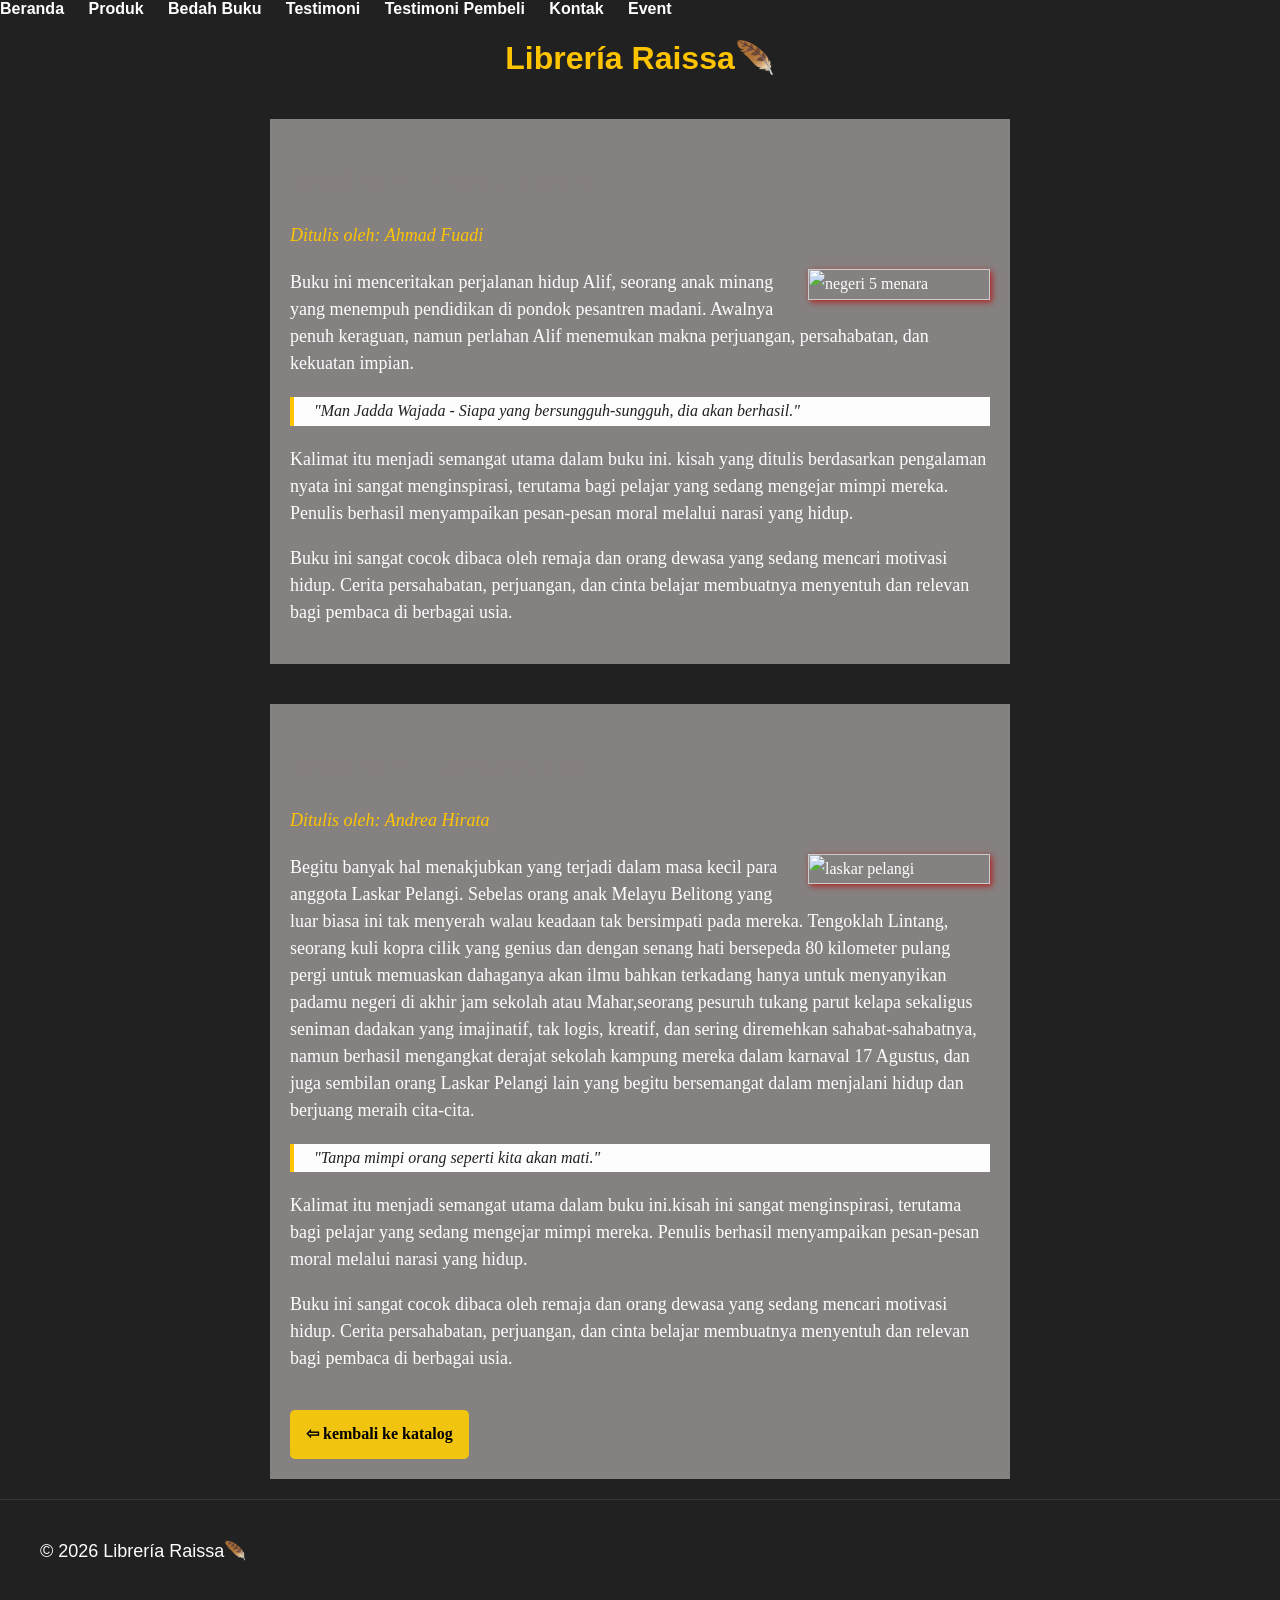
==== bedah-buku.html @ e569357a "Add files via upload" ====
<!DOCTYPE html>
<html lang="id">
<head>
<meta charset="UTF-8">
<meta name="viewport" content="width=device-width, initial-scale=1.0">
<title>profil usaha buku</title>
<link rel="stylesheet" href="style.css" />
</head>
<body>
<nav> <a href="index.html">Beranda</a>
<a href="produk.html">Produk</a>
<a href="bedah-buku.html">Bedah Buku</a>
<a href="testimoni.html">Testimoni</a>
<a href="tampil-testimoni.html">Testimoni Pembeli</a>
<a href="kontak.html">Kontak</a>
<a href="event.html">Event</a>
</nav>
<h1>Librería Raissa🪶</h1>

<section class="daftar-produk">
<main class="artikel">
    <h2>Bedah Buku: Negri 5 Menara</h2>
    <p class="penulis">Ditulis oleh: Ahmad Fuadi</p>
    <img src="negeri 5 menara.jpg" alt="negeri 5 menara" class="sampul">
    <p>
        Buku ini menceritakan perjalanan hidup  Alif, seorang anak minang yang menempuh pendidikan di pondok pesantren madani.
    Awalnya penuh keraguan, namun perlahan Alif menemukan makna perjuangan, persahabatan, dan kekuatan impian.
    </p>
    <blockquote>
        "Man Jadda Wajada - Siapa yang bersungguh-sungguh, dia akan berhasil."
    </blockquote>
    <p>
        Kalimat itu menjadi semangat utama dalam buku ini.
    kisah yang ditulis berdasarkan pengalaman nyata ini sangat menginspirasi, terutama bagi pelajar yang sedang mengejar mimpi mereka.
    Penulis berhasil menyampaikan pesan-pesan moral melalui narasi yang hidup.
    </p>
    <p>
        Buku ini sangat cocok dibaca oleh remaja dan orang dewasa yang sedang mencari motivasi hidup. Cerita persahabatan, perjuangan, dan cinta belajar
    membuatnya menyentuh dan relevan bagi pembaca di berbagai usia.
    </p>
    </main>
    </section>

    <section class="daftar-produk">
    <main class="artikel">    
    <h2>Bedah Buku: Laskar Pelangi</h2>
    <p class="penulis">Ditulis oleh: Andrea Hirata</p>
    <img src="laskar pelangi.webp" alt="laskar pelangi" class="sampul">
    <p>
        Begitu banyak hal menakjubkan yang terjadi dalam masa kecil para anggota Laskar Pelangi. Sebelas orang anak Melayu
        Belitong yang luar biasa ini tak menyerah walau keadaan tak bersimpati pada mereka. Tengoklah Lintang, seorang kuli
        kopra cilik yang genius dan dengan senang hati bersepeda 80 kilometer pulang pergi untuk memuaskan dahaganya akan ilmu
        bahkan terkadang hanya untuk menyanyikan padamu negeri di akhir jam sekolah atau Mahar,seorang pesuruh tukang parut kelapa
        sekaligus seniman dadakan yang imajinatif, tak logis, kreatif, dan sering diremehkan sahabat-sahabatnya, namun berhasil mengangkat
        derajat sekolah kampung mereka dalam karnaval 17 Agustus, dan juga sembilan orang Laskar Pelangi lain yang begitu bersemangat dalam
        menjalani hidup dan berjuang meraih cita-cita.
    </p>
    <blockquote>
        "Tanpa mimpi orang seperti kita akan mati."
    </blockquote>
    <p>
        Kalimat itu menjadi semangat utama dalam buku ini.kisah ini sangat menginspirasi, terutama bagi pelajar yang sedang mengejar mimpi mereka.
    Penulis berhasil menyampaikan pesan-pesan moral melalui narasi yang hidup.
    </p>
    <p>
       Buku ini sangat cocok dibaca oleh remaja dan orang dewasa yang sedang mencari motivasi hidup. Cerita persahabatan, perjuangan, dan cinta belajar
    membuatnya menyentuh dan relevan bagi pembaca di berbagai usia. 
    </p>
    <a href="produk.html" class="btn-kembali"> ⇦ kembali ke katalog</a>
</main>
</section>
<footer>
    <p>&copy; 2026 Librería Raissa🪶</p>
</footer>
</body>
</html>
---- style.css ----
body {
    background-color: #212121;
    font-family: Georgia, sans-serif;
    color: #fdfdfd;
    margin: 0;
}

h1 {
    color: #FFC400;
    text-align: center;
}

h2{
    color: #868181;
    text-align: left;
}

p{
    font-size: 18px;
    text-align: left;
    line-height: 1.5;
}
nav a {
    color: #ffffff;
    text-decoration: none;
    margin-right: 20px;
    font-weight: bold;
    transition: 0.3s;
}
nav a:visited {
    color: #ffffff;
}
nav a:hover {
    color: #FFC400;
}
.daftar-produk {
    display: grid;
    grid-template-columns: repeat(auto-fit,minmax(250px, 1fr));
    gap: 20px;
    padding: 20px;
}
.produk {
    background-color: #fff9f9;
    border: 1px solid #fdfdfd;
    padding: 15px;
    border-radius: 10px;
    text-align: center;
    box-shadow: 0 2px 6px rgba(0, 0, 0, 0.1);
}
.produk img {
    width: 150px;
    height: 200px;
    object-fit: cover;
    border-radius: 5px;
    margin-bottom: 10px;
}
.produk h2 {
    font-size: 20px;
    color: #868181;
}
.produk h3 {
    font-size: 16px;
    color: #212121;
}
.harga {
    font-weight: bold;
    color: #ffc400;
}
.deskripsi {
    font-size: 14px;
    color: #555;
}
.artikel {
    max-width: 700px;
    margin: auto;
    padding: 20px;
    background-color: #868181;
    font-family: 'georgia', serif;
    line-height: 1.8;
}
.artikel .penulis {
    font-style: italic;
    color: #ffc400;
    margin-bottom: 20px;
}
.artikel .sampul {
    width: 180px;
    float: right;
    margin: 0 0 20px 20px;
    border: 1px solid #ccc;
    box-shadow: 2px 2px 6px rgba(181, 25, 25, 0.927);
}
.artikel blockquote {
    font-style: italic;
    padding-left: 20px;
    margin: 20px 0;
    border-left: 4px solid #ffc400;
    color: #212121;
    background-color: #fdfdfd;
}
.btn-kembali {
    display: inline-block;
    background-color: #f1c40f;
    color: black;
    text-decoration: none;
    padding: 10px 16px;
    border-radius: 5px;
    font-weight: bold;
    margin-top: 20px;
}
.btn-kembali:hover {
    background-color: #fdfdfd;
}
.formulir {
    max-width: 600px;
    margin: auto;
    padding: 20px;
    background-color: #fdfdfd;
    border-radius: 10px;
    box-shadow: 0 0 10px rgba(0, 0, 0, 0.1);
}
form label {
    display: block;
    margin-top: 10px;
    font-weight: bold;
}
form input, form select, form textarea {
    width: 100%;
    padding: 8px;
    margin-top: 5px;
    margin-bottom: 15px;
    border-radius: 5px;
    border: 1px solid #ccc;
}
form button {
    background-color: #ffc400;
    color: #212121;
    padding: 10px 15px;
    border: none;
    border-radius: 5px;
    cursor: pointer;
}
form button:hover {
    background-color: #fdfdfd;
}
.gambar-atas {
    width: 100%;
    height: 400px;
    object-fit: cover;
    display: block;
}
.contact-container {
    display: flex;
    justify-content: center;
    flex-wrap: wrap;
    gap: 20px;
    padding: 40px;
}
.contact-box {
    background-color: #ffffff;
    color: #333;
    padding: 25px;
    border-radius: 10px;
    width: 100%;
    max-width: 450px;
    box-shadow: 0 4px 10px rgba(0,0,0,0.5);
}

.contact-box h2 {
    color: #d4af37;
    border-bottom: 2px solid #f1c40f;
    padding-bottom: 10px;
}

.form-group {
    margin-bottom: 15px;
}

.form-group label {
    display: block;
    font-weight: bold;
    margin-bottom: 5px;
}

.form-group input, .form-group textarea {
    width: 100%;
    padding: 10px;
    border: 1px solid #ccc;
    border-radius: 5px;
    box-sizing: border-box;
}
.footer-action {
    padding: 0 40px 40px;
}

footer {
    padding: 20px 40px;
    border-top: 1px solid #333;
}
.card {
    background-color: #a29e9e;
    border-radius: 12px;
    padding: 25px;
    margin-bottom: 25px;
    border: 1px solid #d7c3c3;
    transition: transform 0.3s, box-shadow 0.3s;
}

.card:hover {
    transform: translateY(-5px);
    box-shadow: 0 10px 20px rgba(0,0,0,0.4);
}

.event-title {
    font-weight: bold;
    font-size: 1.2rem;
    color: #ffcc00;
    display: block;
    margin-bottom: 5px;
}

.date-location {
    font-size: 0.9rem;
    color: #ffcc00;
    margin-bottom: 15px;
    display: block;
}
.promo-badge {
    background: linear-gradient(45deg, #ff416c, #ff4b2b);
    color: white;
    padding: 2px 10px;
    border-radius: 20px;
    font-size: 0.8rem;
    margin-left: 10px;
}
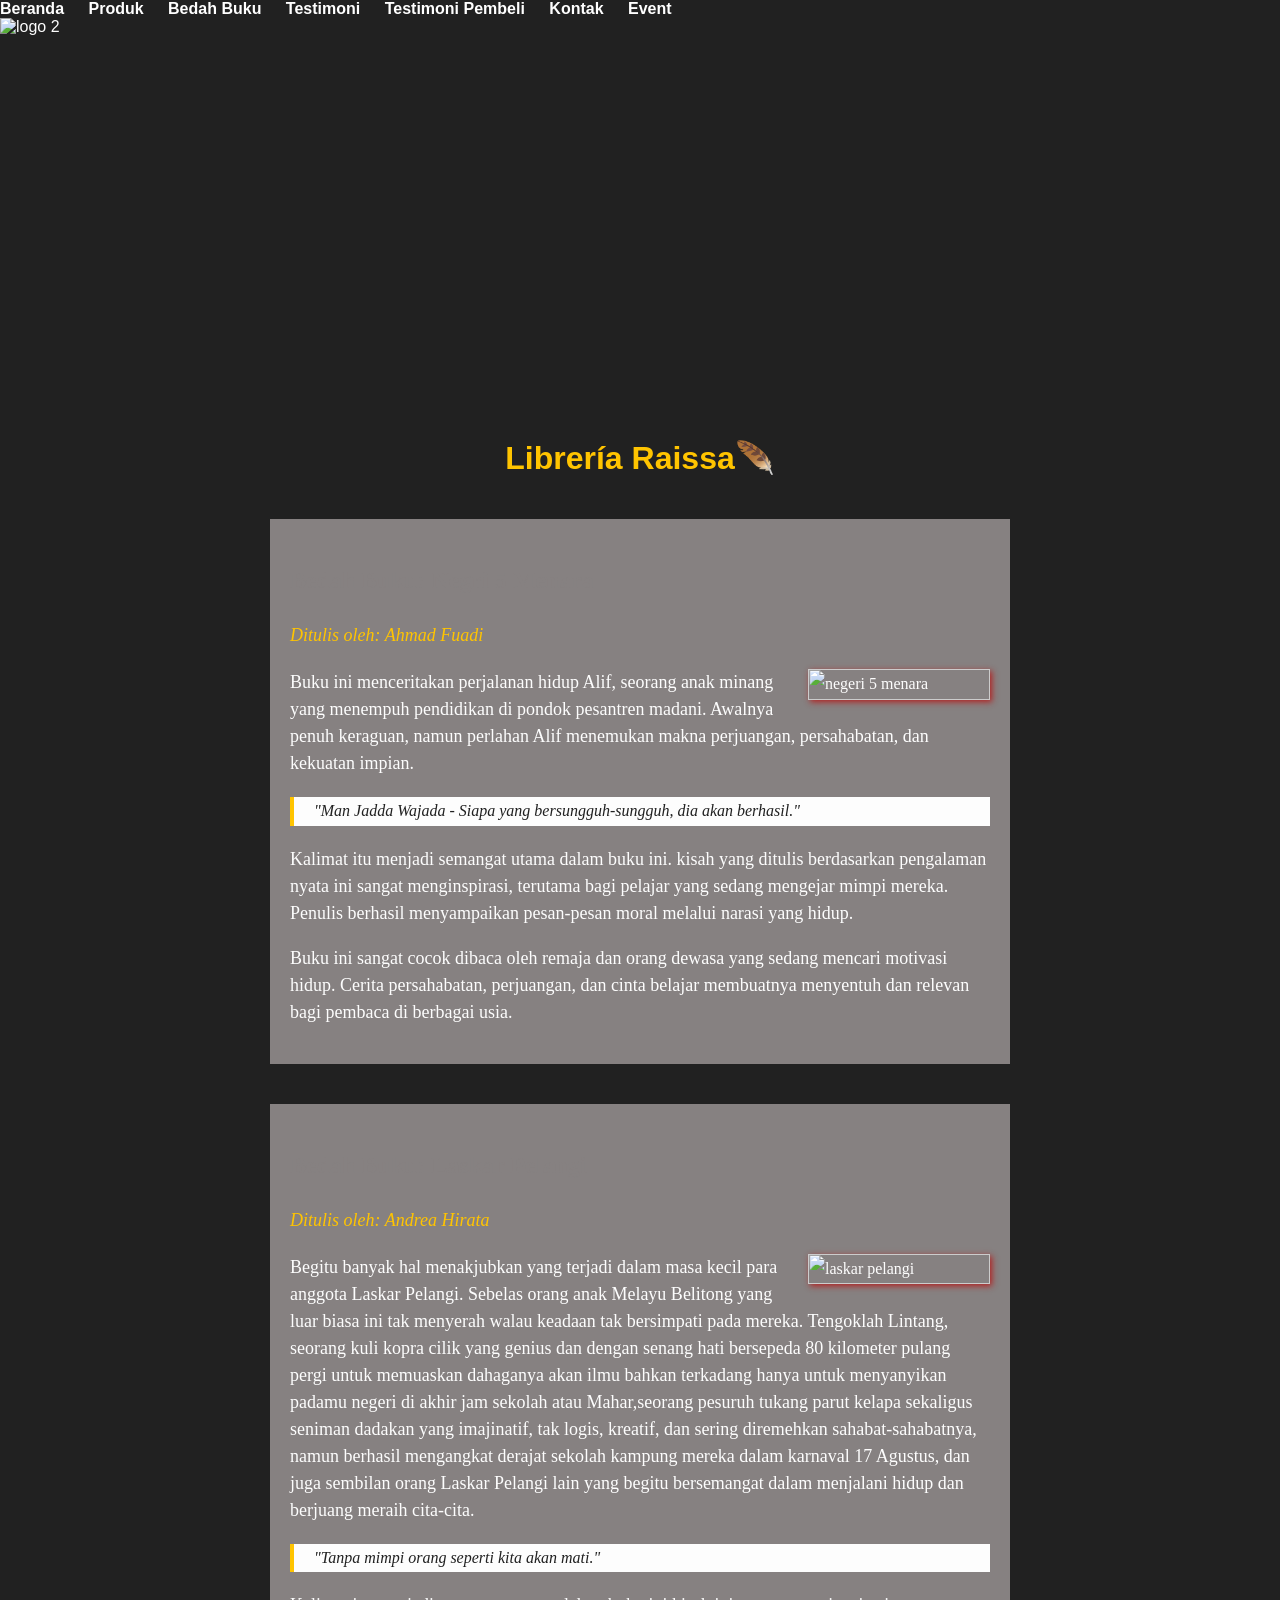
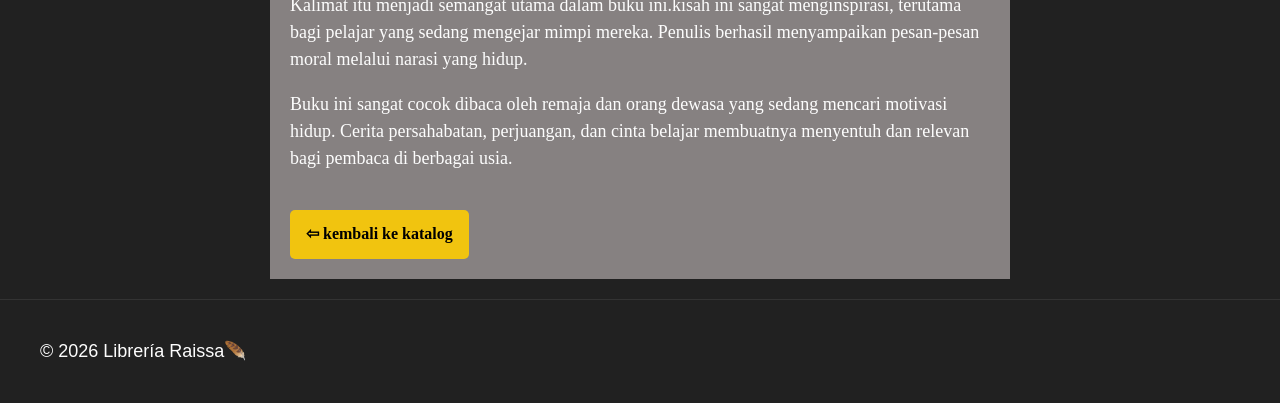
==== commit 5739e4b6: "Update bedah-buku.html" ====
--- a/bedah-buku.html
+++ b/bedah-buku.html
@@ -16,6 +16,7 @@
 <a href="kontak.html">Kontak</a>
 <a href="event.html">Event</a>
 </nav>
+    <img src="logo 2.jpg" class="gambar-atas" alt="logo 2">
 <h1>Librería Raissa🪶</h1>
 
 <section class="daftar-produk">
@@ -74,4 +75,5 @@
     <p>&copy; 2026 Librería Raissa🪶</p>
 </footer>
 </body>
-</html>+
+</html>
--- a/style.css
+++ b/style.css
@@ -198,7 +198,7 @@
     border-top: 1px solid #333;
 }
 .card {
-    background-color: #a29e9e;
+    background-color: #ffc400;
     border-radius: 12px;
     padding: 25px;
     margin-bottom: 25px;
@@ -232,4 +232,5 @@
     border-radius: 20px;
     font-size: 0.8rem;
     margin-left: 10px;
-}+
+}
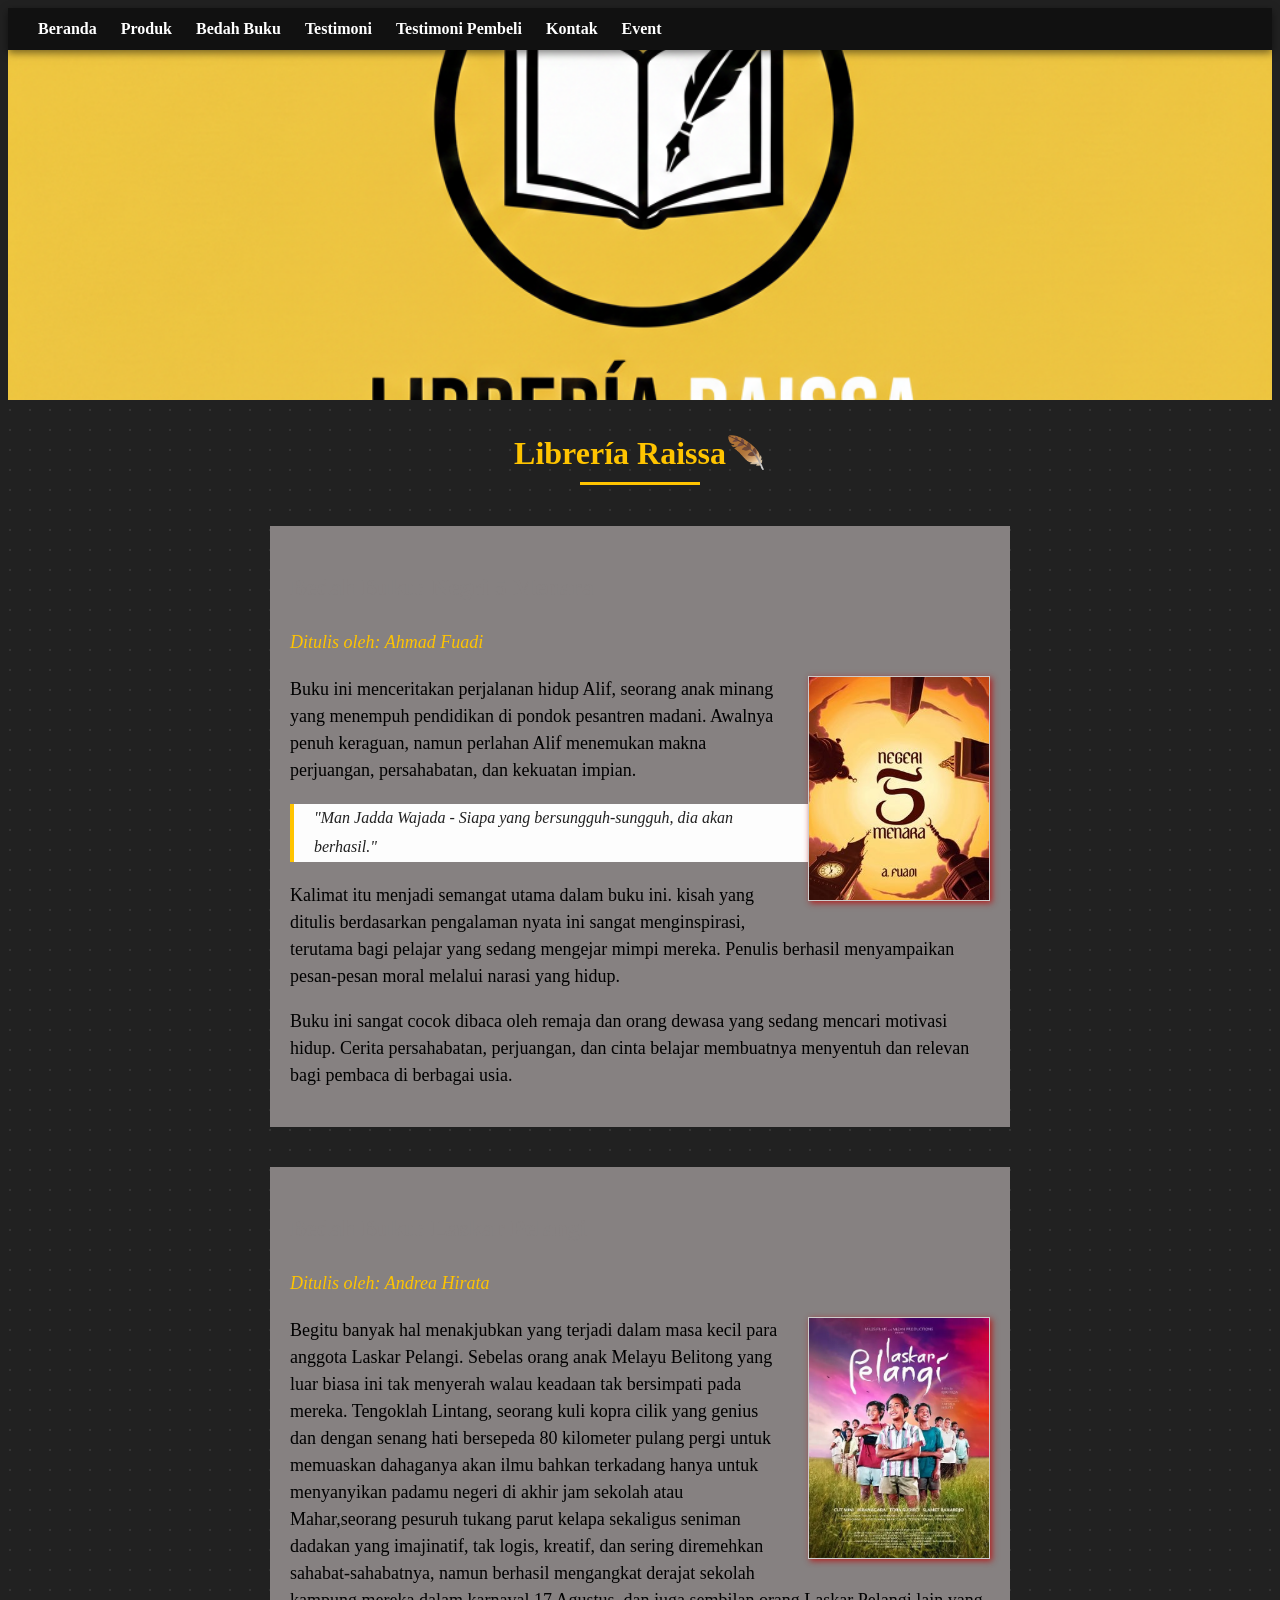
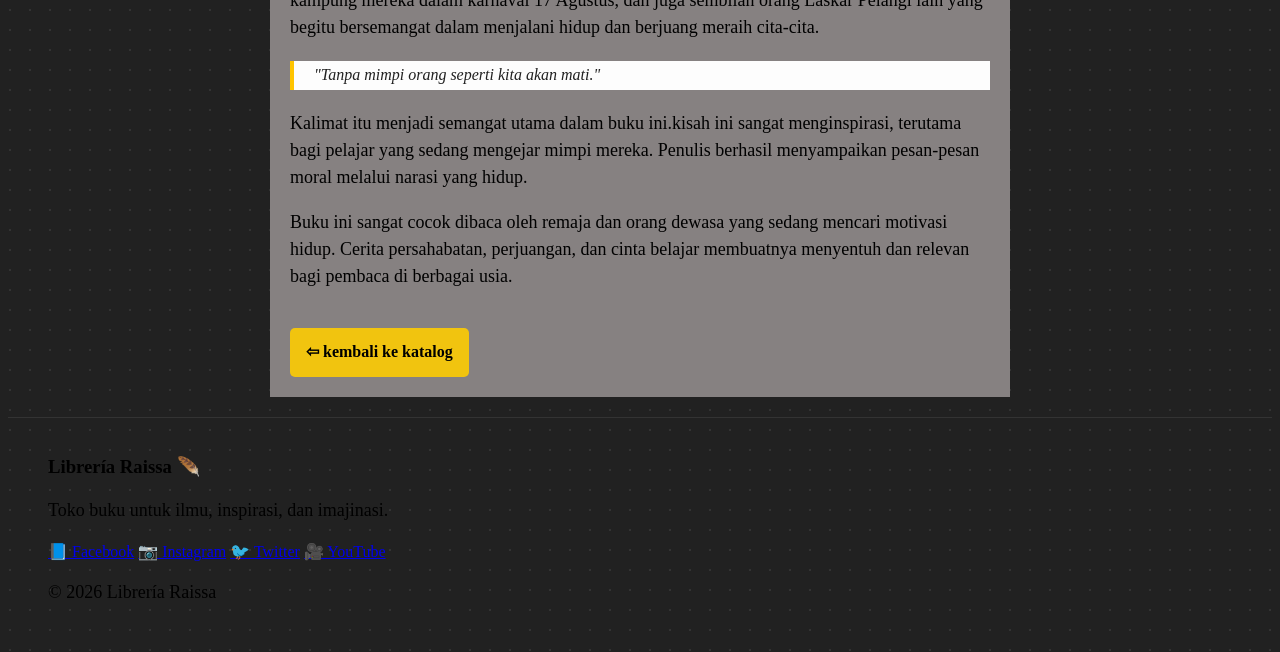
==== commit 6985e39d: "Update bedah-buku.html" ====
--- a/bedah-buku.html
+++ b/bedah-buku.html
@@ -71,9 +71,24 @@
     <a href="produk.html" class="btn-kembali"> ⇦ kembali ke katalog</a>
 </main>
 </section>
-<footer>
-    <p>&copy; 2026 Librería Raissa🪶</p>
+<footer class="footer">
+    <div class="footer-content">
+
+        <h3>Librería Raissa 🪶</h3>
+        <p>Toko buku untuk ilmu, inspirasi, dan imajinasi.</p>
+
+        <div class="social-icons">
+            <a href="#">📘 Facebook</a>
+            <a href="#">📷 Instagram</a>
+            <a href="#">🐦 Twitter</a>
+            <a href="#">🎥 YouTube</a>
+        </div>
+
+        <p class="copyright">© 2026 Librería Raissa</p>
+
+    </div>
 </footer>
 </body>
 
 </html>
+
--- a/style.css
+++ b/style.css
@@ -1,13 +1,23 @@
-body {
-    background-color: #212121;
-    font-family: Georgia, sans-serif;
-    color: #fdfdfd;
-    margin: 0;
+
+body{
+    background-color:#212121;
+    background-image: radial-gradient(#333 1px, transparent 1px);
+    background-size: 20px 20px;
 }
 
 h1 {
     color: #FFC400;
     text-align: center;
+    margin-top: 30px;
+}
+
+h1::after{
+    content: "";
+    display: block;
+    width: 120px;
+    height: 3px;
+    background: #ffc400;
+    margin: 10px auto;
 }
 
 h2{
@@ -20,18 +30,40 @@
     text-align: left;
     line-height: 1.5;
 }
-nav a {
-    color: #ffffff;
+nav{
+    background-color: #111;
+    padding: 12px 30px;
+    position: sticky;
+    top: 0;
+    z-index: 1000;
+    box-shadow: 0 3px 8px rgba(0,0,0,0.5);
+}
+nav a{
+    color: white;
     text-decoration: none;
     margin-right: 20px;
     font-weight: bold;
     transition: 0.3s;
-}
-nav a:visited {
-    color: #ffffff;
-}
-nav a:hover {
-    color: #FFC400;
+     position: relative;
+}
+
+nav a:hover{
+    color: #ffc400;
+}
+
+nav a::after{
+    content: "";
+    position: absolute;
+    width: 0;
+    height: 2px;
+    left: 0;
+    bottom: -4px;
+    background: #ffc400;
+    transition: 0.3s;
+}
+
+nav a:hover::after{
+    width: 100%;
 }
 .daftar-produk {
     display: grid;
@@ -143,11 +175,10 @@
 form button:hover {
     background-color: #fdfdfd;
 }
-.gambar-atas {
-    width: 100%;
-    height: 400px;
-    object-fit: cover;
-    display: block;
+.gambar-atas{
+    width:100%;
+    max-height:350px;
+    object-fit:cover;
 }
 .contact-container {
     display: flex;
@@ -234,3 +265,75 @@
     margin-left: 10px;
 
 }
+.container{
+    max-width: 900px;
+    margin: auto;
+    padding: 30px;
+}
+
+.welcome{
+    text-align: center;
+    color: #d6d6d6;
+    margin-bottom: 30px;
+}
+
+.kategori li{
+    background-color: #2a2a2a;
+    padding: 20px;
+    margin-bottom: 20px;
+    border-left: 6px solid #ffc400;
+    border-radius: 8px;
+    transition: all 0.3s ease;
+}
+
+.kategori li:hover{
+    transform: scale(1.03);
+    background-color: #333;
+}
+.kategori{
+    list-style: none;
+    padding: 0;
+}
+
+.kategori strong{
+    color: #ffc400;
+    font-size: 18px;
+}
+.hero{
+    position: relative;
+    width: 100%;
+    height: 350px;
+    overflow: hidden;
+}
+
+.hero-img{
+    width: 100%;
+    height: 100%;
+    object-fit: cover;
+    filter: brightness(60%);
+}
+
+.hero-text{
+    position: absolute;
+    top: 50%;
+    left: 50%;
+    transform: translate(-50%,-50%);
+    text-align: center;
+}
+
+.hero-text h1{
+    font-size: 42px;
+    color: #ffc400;
+}
+
+.hero-text p{
+    font-size: 20px;
+    color: white;
+}
+
+
+
+
+
+
+
